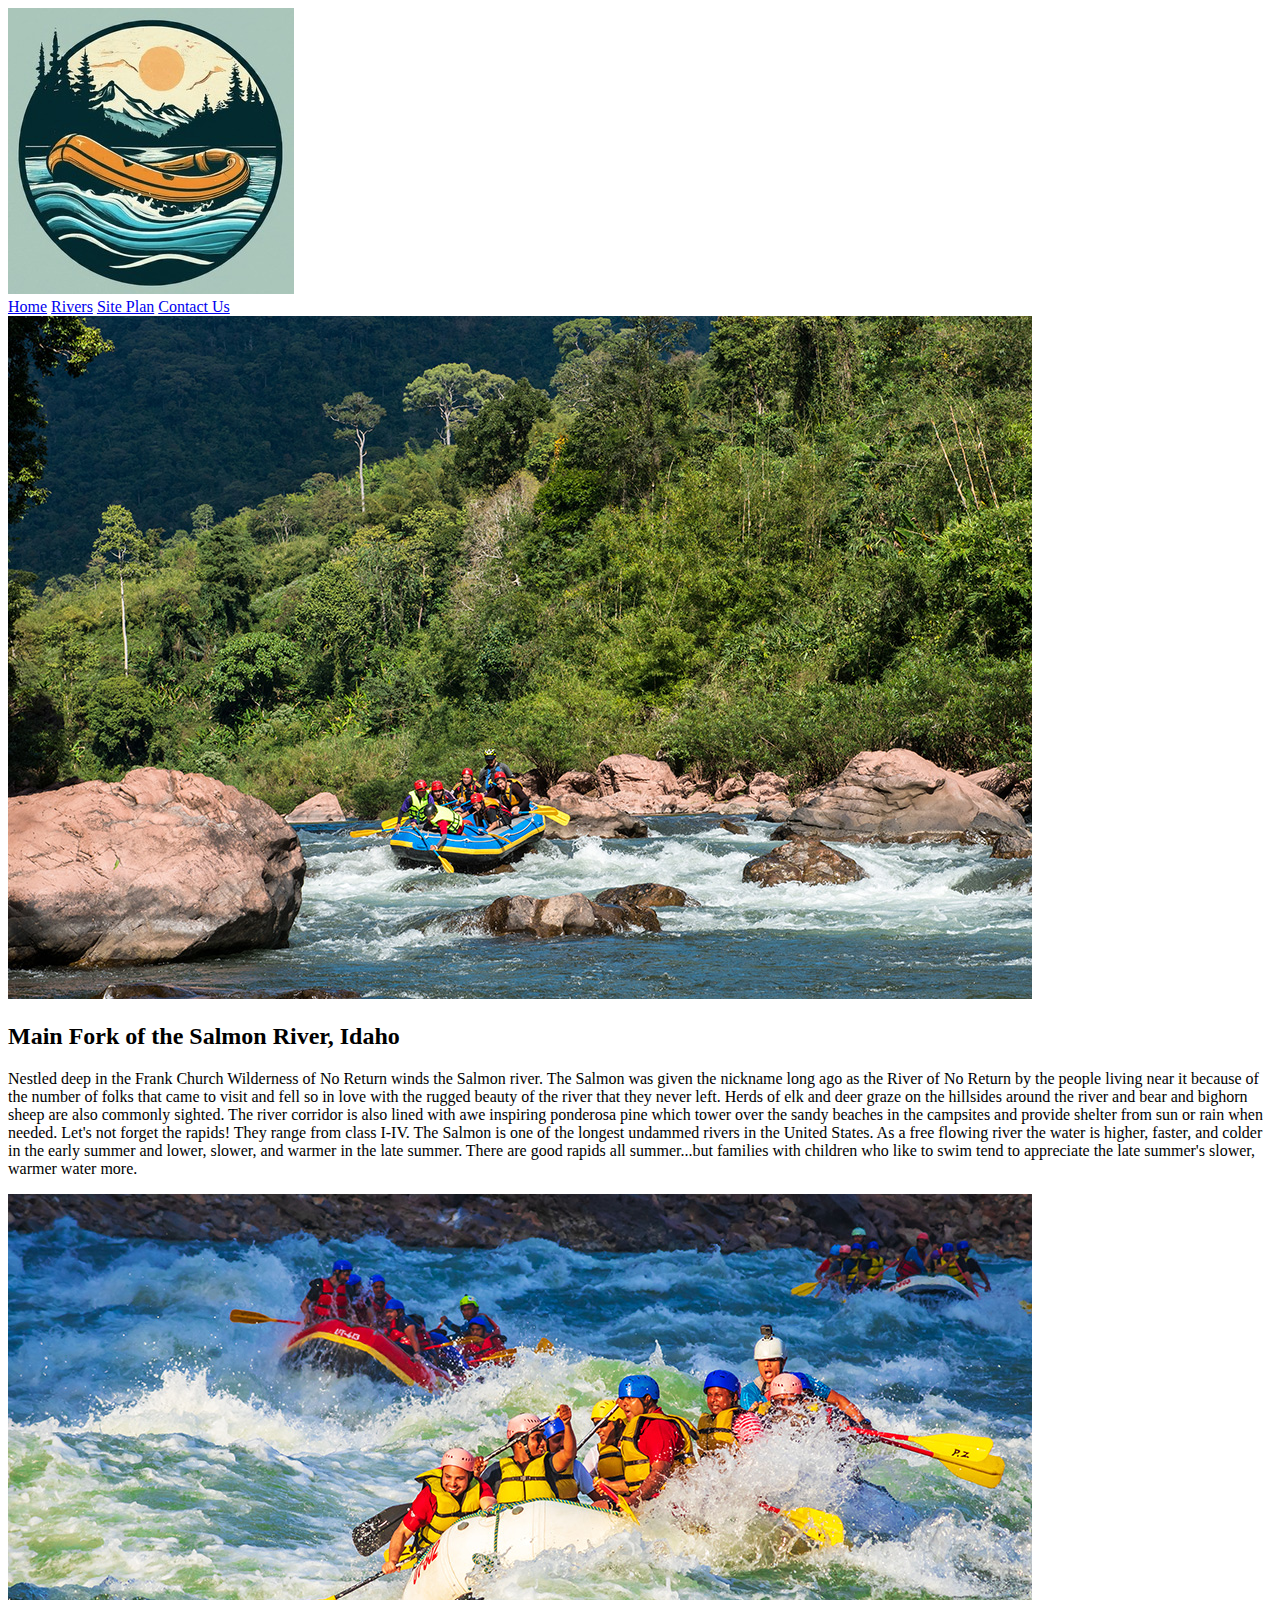
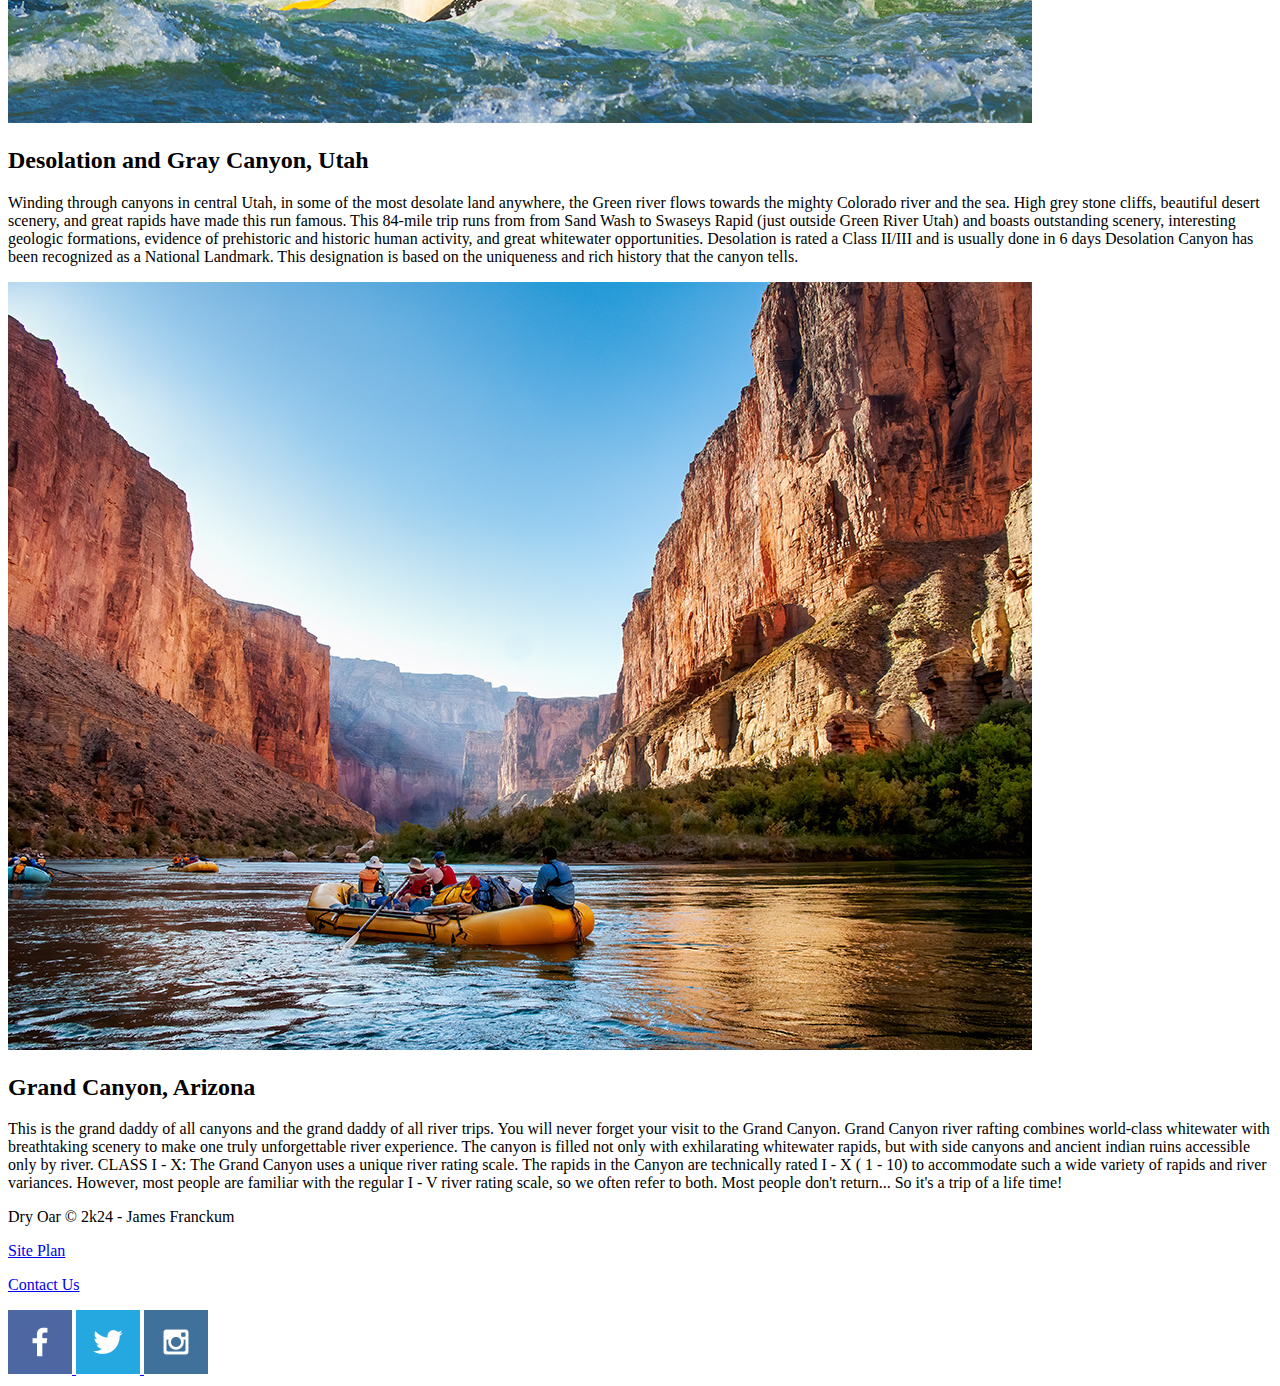
==== wwr/rivers.html @ 3126bf43 "added rivers page" ====
<!DOCTYPE html>
<html lang="en">
<head>
    <link rel="stylesheet" href="/styles/river.css">
    <meta charset="UTF-8">
    <meta name="viewport" content="width=device-width, initial-scale=1.0">
    <title>Whitewater Rafting Vacations | Dry Oar Boating | Home</title>
    <link rel="preconnect" href="https://fonts.googleapis.com">
    <link rel="preconnect" href="https://fonts.gstatic.com" crossorigin>
    <link href="https://fonts.googleapis.com/css2?family=Dongle&family=DynaPuff:wght@400..700&family=Knewave&display=swap" rel="stylesheet">
</head>
<body>
    <div id="content">
    <header>
        <a id="logo_link" href="index.html">
            <img class="logo" src="images/rwwr_logo.jpg" alt="Dry Oar Logo">
        </a>
        <nav>
            <a href="index.html">Home</a>
            <a href="rivers.html">Rivers</a>
            <a href="site_plan-refting.html">Site Plan</a>
            <a href="contactus.html">Contact Us</a>
        </nav>
    </header>
    <main class="river-grid">
        <div class="riversalmon">
            <img class="river-img" src="images/salmonriver.jpg" alt="river in forest">
            <h2>Main Fork of the Salmon River, Idaho</h2>
            <p>
                Nestled deep in the Frank Church Wilderness of No Return winds the Salmon river. The Salmon was given the nickname long ago as the River of No Return by the people living near it because of the number of folks that came to visit and fell so in love with the rugged beauty of the river that they never left.
                Herds of elk and deer graze on the hillsides around the river and bear and bighorn sheep are also commonly sighted. The river corridor is also lined with awe inspiring ponderosa pine which tower over the sandy beaches in the campsites and provide shelter from sun or rain when needed.
                Let's not forget the rapids! They range from class I-IV. The Salmon is one of the longest undammed rivers in the United States. As a free flowing river the water is higher, faster, and colder in the early summer and lower, slower, and warmer in the late summer. There are good rapids all summer...but families with children who like to swim tend to appreciate the late summer's slower, warmer water more.
            </p>
        </div>
        <section class="desolationriver-card">
            <img class="river-img" src="images/desolationriver.jpg" alt="river by cliffs">
            <h2>Desolation and Gray Canyon, Utah</h2>
            <p>
                Winding through canyons in central Utah, in some of the most desolate land anywhere, the Green river flows towards the mighty Colorado river and the sea. High grey stone cliffs, beautiful desert scenery, and great rapids have made this run famous. This 84-mile trip runs from from Sand Wash to Swaseys Rapid (just outside Green River Utah) and boasts outstanding scenery, interesting geologic formations, evidence of prehistoric and historic human activity, and great whitewater opportunities.
                Desolation is rated a Class II/III and is usually done in 6 days 
                Desolation Canyon has been recognized as a National Landmark.  This designation is based on the uniqueness and rich history that the canyon tells.
            </p>
        </section>
        <section id="canyonriver-card">
            <img src="images/canyonriver.jpg" class="canyon" alt="">
            <h2>Grand Canyon, Arizona</h2>
            <p>
                This is the grand daddy of all canyons and the grand daddy of all river trips. You will never forget your visit to the Grand Canyon.
                Grand Canyon river rafting combines world-class whitewater with breathtaking scenery to make one truly unforgettable river experience. The canyon is filled not only with exhilarating whitewater rapids, but with side canyons and ancient indian ruins accessible only by river.
                CLASS I - X: The Grand Canyon uses a unique river rating scale. The rapids in the Canyon are technically rated I - X ( 1 - 10) to accommodate such a wide variety of rapids and river variances. However, most people are familiar with the regular I - V river rating scale, so we often refer to both.
                Most people don't return... So it's a trip of a life time!
            </p>
        </section>
    </main>
    <footer>
        <p>Dry Oar &copy; 2k24 - James Franckum</p>
        <p><a href="site-plan-rafting.html">Site Plan</a></p>
        <p><a href="contactus.html">Contact Us</a></p>
        <div class="social">
            <a href="https://facebook.com" target="_blank">
                <img src="images/facebook.png" alt="fb icon">
            </a>
            <a href="https://twitter.com" target="_blank">
                <img src="images/twitter.png" alt="twitter icon">
            </a>
            <a href="https://instagram.com" target="_blank">
                <img src="images/instagram.png" alt="instagram icon">
            </a>
        </div>
    </footer>
</div>
</body>
</html>
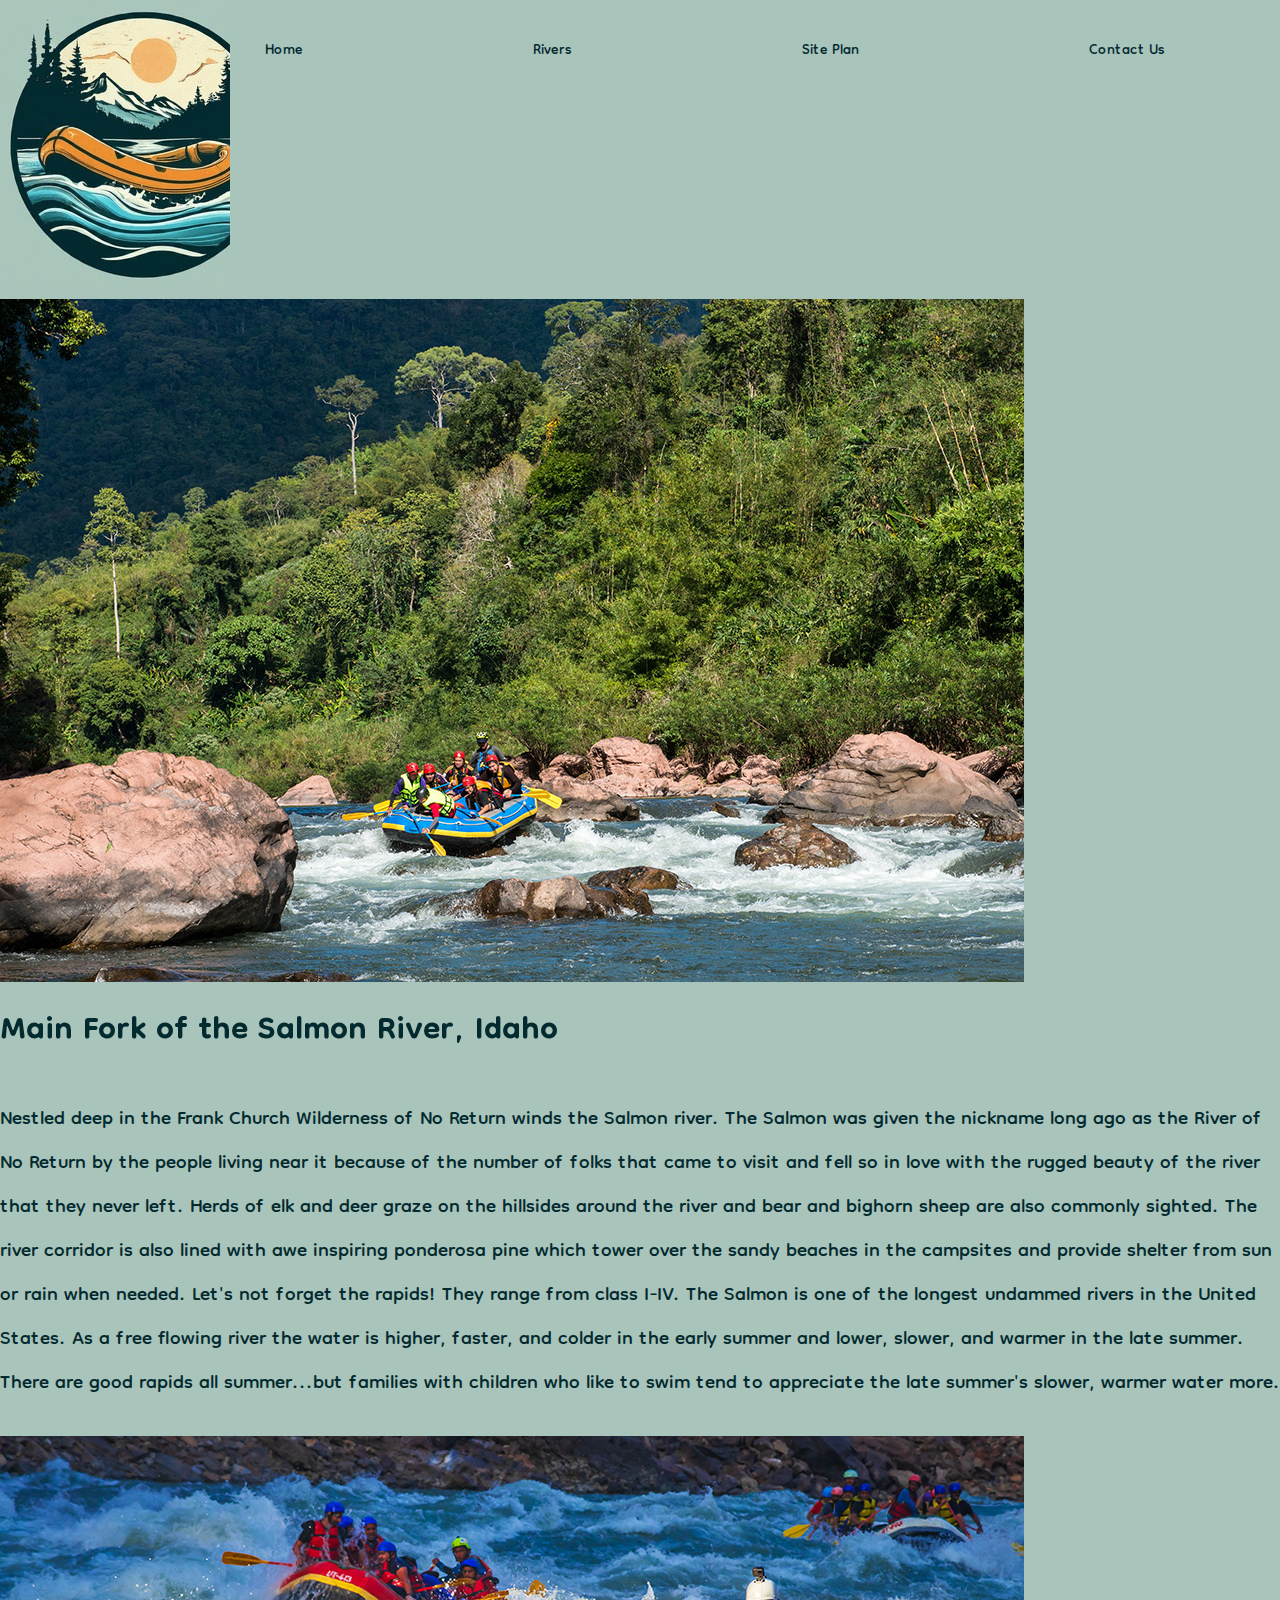
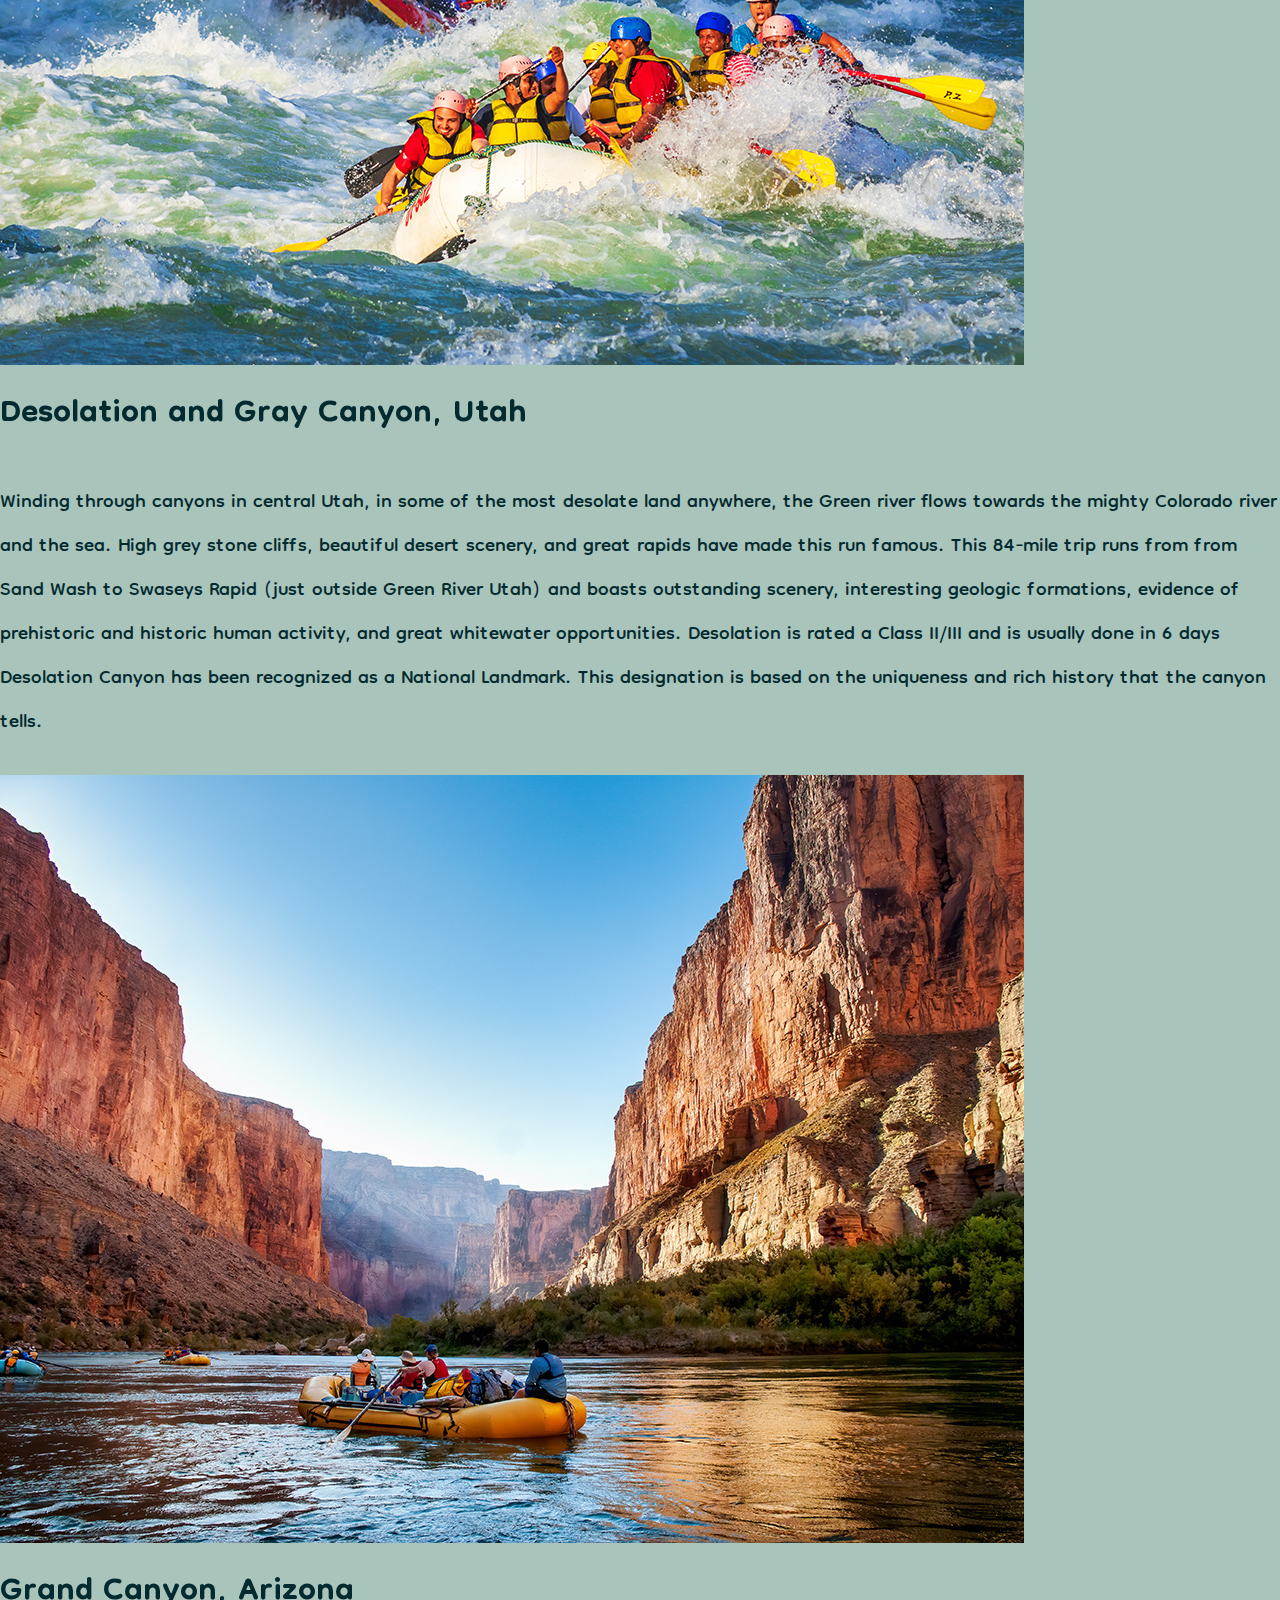
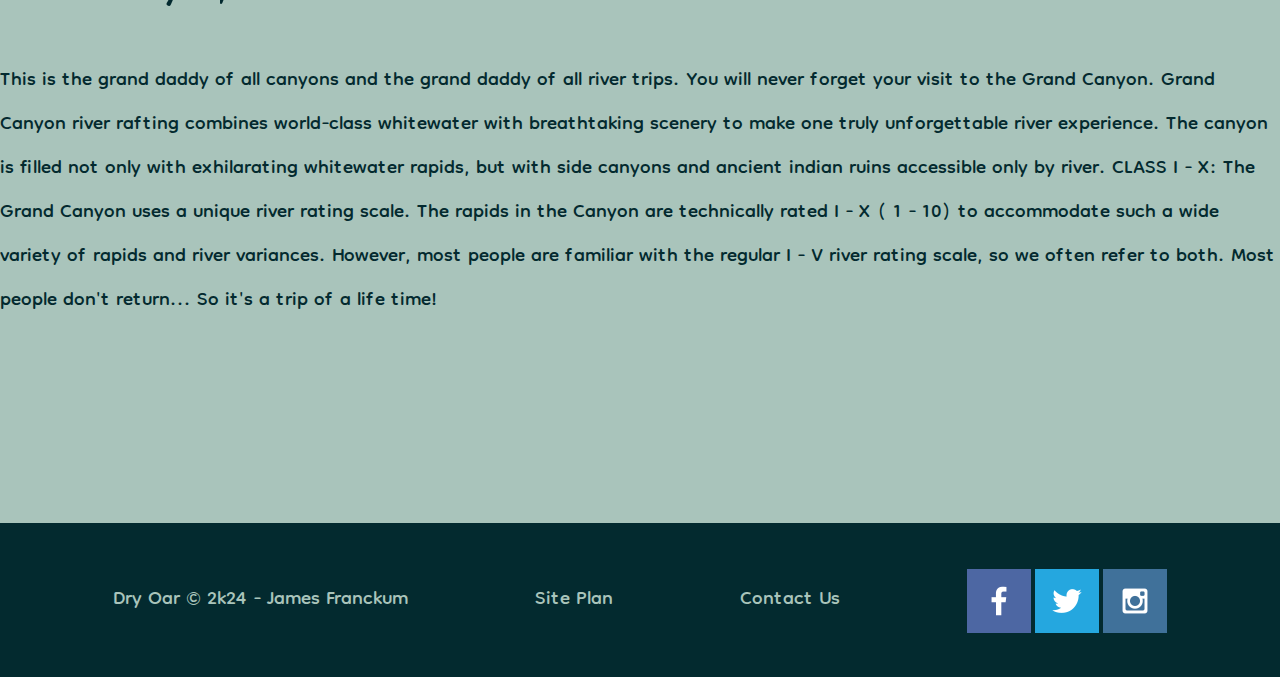
==== commit 33870893: "css added" ====
--- a/wwr/rivers.html
+++ b/wwr/rivers.html
@@ -1,7 +1,7 @@
 <!DOCTYPE html>
 <html lang="en">
 <head>
-    <link rel="stylesheet" href="/styles/river.css">
+    <link rel="stylesheet" href="styles/river.css">
     <meta charset="UTF-8">
     <meta name="viewport" content="width=device-width, initial-scale=1.0">
     <title>Whitewater Rafting Vacations | Dry Oar Boating | Home</title>
--- a/wwr/styles/river.css
+++ b/wwr/styles/river.css
@@ -0,0 +1,102 @@
+.dongle-regular {
+    font-family: "Dongle", sans-serif;
+    font-weight: 400;
+    font-style: normal;
+    font-size: 100;
+}
+.dynapuff{
+    font-family: "DynaPuff", system-ui;
+    font-optical-sizing: auto;
+    font-weight: 5;
+    font-style: normal;
+    font-variation-settings:
+    "wdth" 200;
+}
+.knewave-regular {
+    font-family: "Knewave", system-ui;
+    font-weight: 400;
+    font-style: normal;
+}
+head{
+    text-align: center;
+}
+nav{
+    display: flex;
+    justify-content: space-around;
+}
+nav a{
+    color: #032a2f;
+    background-color: #a9c4bb;
+    text-decoration: none;
+    padding: 35px;
+}
+nav a:hover{
+    background-color: #032a2f;
+    color: #a9c4bb;
+    text-decoration: none;
+}
+h4{
+    padding-bottom: 20px;
+}
+body{
+    background-color: #a9c4bb;
+    color: #032a2f;
+    font-family: "Dongle", sans-serif;
+    font-size: 22px;
+    margin: 0;
+    padding: 0;
+}
+h2{
+    margin: 0;
+}
+header{
+    display: grid;
+    grid-template-columns: 150px auto;
+    background-color: #a9c4bb;
+    color: #032a2f;
+    text-align: left;
+}
+#content{
+    max-width: 1600px;
+    margin: 0 auto;
+}
+.home-title{
+    color: #032a2f;
+    margin: 0 auto;
+    text-align: center;
+    font-size: 2em;
+    margin-top: 10px;
+}
+p{
+    font-size: 30px;
+}
+h2{
+    font-size: 50px;
+}
+#background{
+    background-color: #032a2f;
+    height: 725px;
+    grid-column: 1/11;
+    grid-row: 4/9;
+}
+footer{
+    background-color: #032a2f;
+    color: #a9c4bb;
+    padding: 25px 50px;
+    margin-top: 200px;
+    display: flex;
+    justify-content: space-around;
+    align-items: center;
+}
+footer a{
+    color: #a9c4bb;
+    text-decoration: none;
+    background-color: #032a2f;
+}
+footer .social img{
+    padding-top: 15px;
+}
+footer a:hover{
+    color: #032a2f;
+    background-color: #a9c4bb;
+}
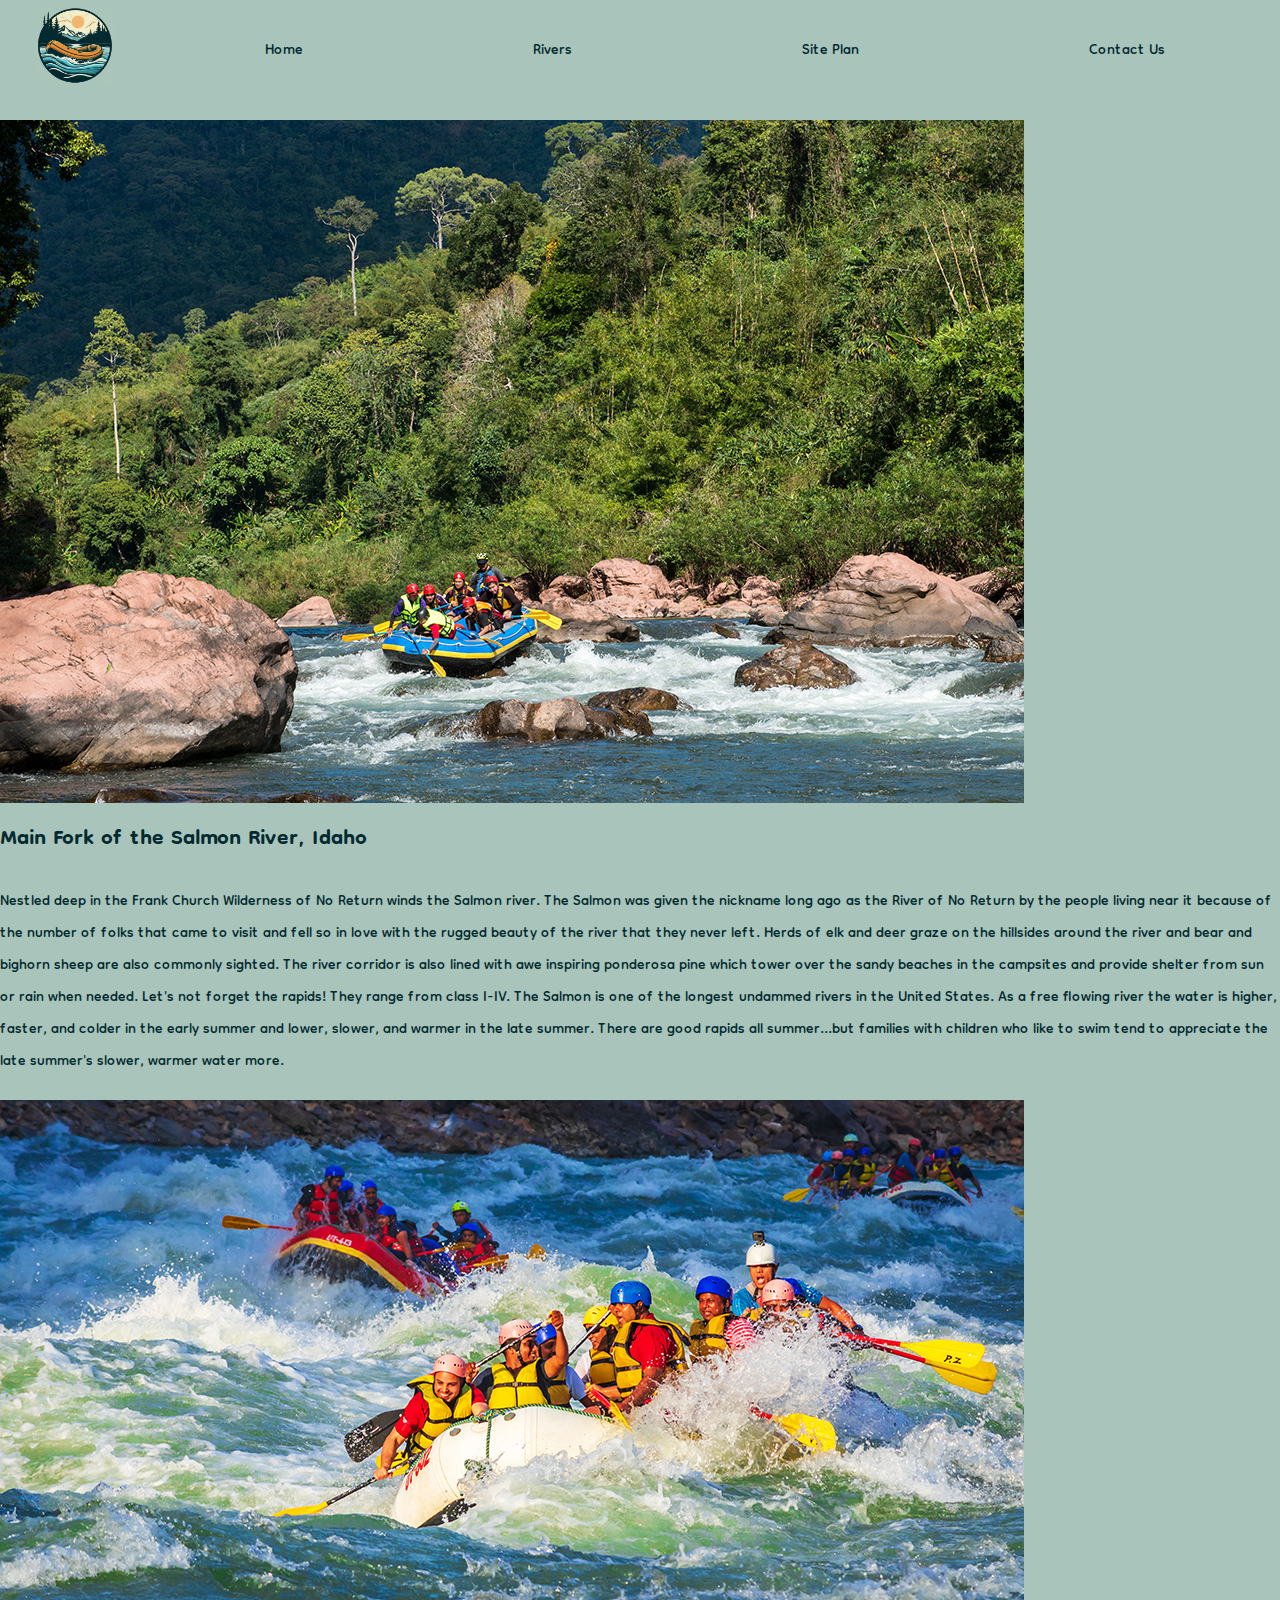
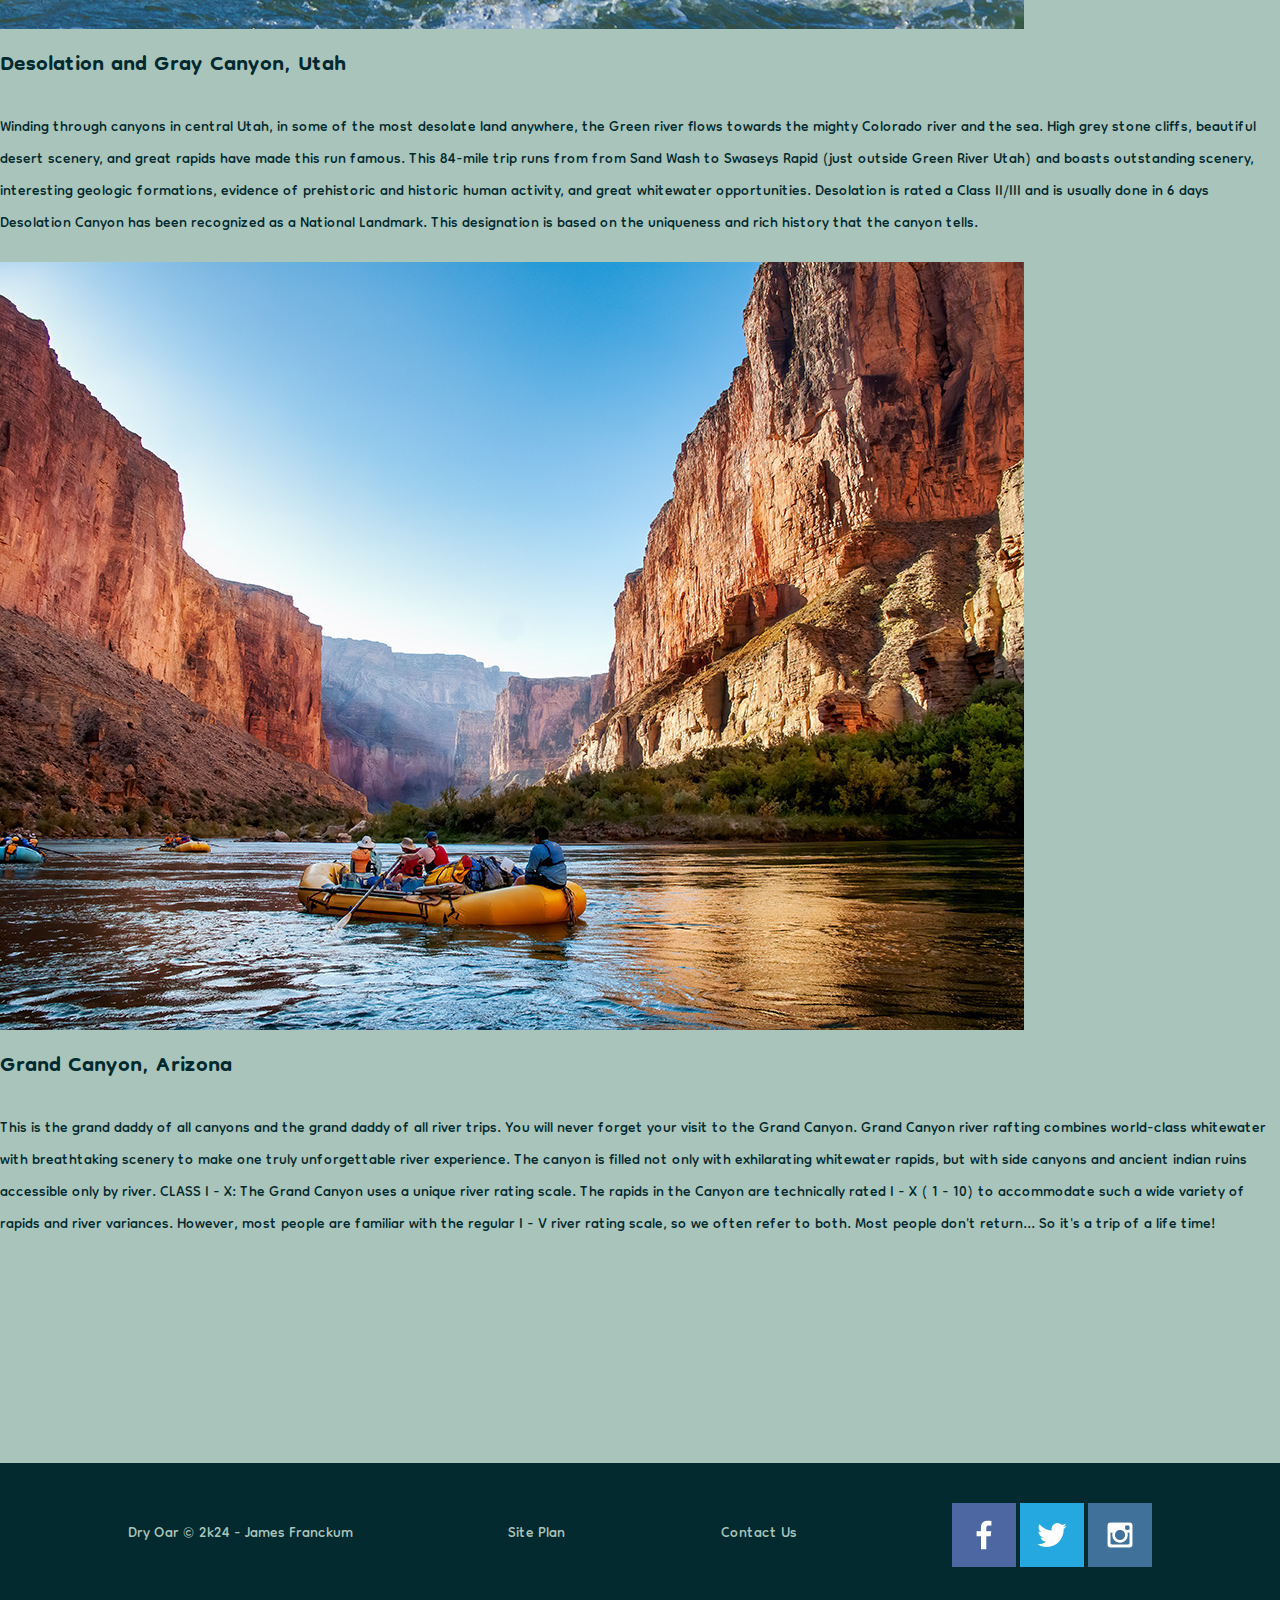
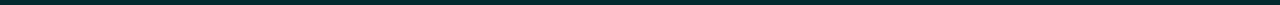
==== commit e6f783c4: "css changed" ====
--- a/wwr/rivers.html
+++ b/wwr/rivers.html
@@ -1,7 +1,7 @@
 <!DOCTYPE html>
 <html lang="en">
 <head>
-    <link rel="stylesheet" href="styles/river.css">
+    <link rel="stylesheet" href="styles/index.css">
     <meta charset="UTF-8">
     <meta name="viewport" content="width=device-width, initial-scale=1.0">
     <title>Whitewater Rafting Vacations | Dry Oar Boating | Home</title>
--- a/wwr/styles/index.css
+++ b/wwr/styles/index.css
@@ -0,0 +1,234 @@
+.dongle-regular {
+    font-family: "Dongle", sans-serif;
+    font-weight: 400px;
+    font-style: normal;
+    font-size: 100px;
+  }
+.dynapuff{
+    font-family: "DynaPuff", system-ui;
+    font-optical-sizing: auto;
+    font-weight: 5%;
+    font-style: normal;
+    font-variation-settings:
+      "wdth" 200;
+  }
+.knewave-regular {
+    font-family: "Knewave", system-ui;
+    font-weight: 400;
+    font-style: normal;
+  }
+head{
+    text-align: center;
+}
+nav{
+    display: flex;
+    justify-content: space-around;
+}
+h4{
+    padding-bottom: 20px;
+}
+h1, h4{
+    font-family: "DynaPuff", sans-serif;
+}
+body{
+    background-color: #a9c4bb;
+    color: #032a2f;
+    font-family: "Dongle", sans-serif;
+    font-size: 22px;
+    margin: 0;
+    padding: 0;
+}
+h2{
+    margin: 0;
+}
+header{
+    display: grid;
+    grid-template-columns: 150px auto;
+    background-color: #a9c4bb;
+    color: #032a2f;
+    text-align: left;
+}
+#content{
+    max-width: 1600px;
+    margin: 0 auto;
+}
+nav a{
+    text-align: 0 auto;
+    color: #032a2f;
+    background-color: #a9c4bb;
+    text-decoration: none;
+    padding: 35px;
+}
+nav a:hover{
+    background-color: #032a2f;
+    color: #a9c4bb;
+    text-decoration: none;
+}
+.home-title{
+    color: #032a2f;
+    margin: 0 auto;
+    text-align: center;
+    font-size: 2em;
+    margin-top: 10px;
+}
+#hero-box{
+    grid-column: 1 / 4;
+    grid-row: 1 / 3;
+    z-index: -1;
+}
+#hero{
+    display: grid;
+    grid-template-columns: 1fr 3fr 1fr;
+    margin-top: -100px;
+}
+#hero-msg{
+    grid-column: 2 / 3;
+    grid-row: 1 /2;
+    margin-top: 100px;
+}
+#hero-msg h1{
+    margin: 0 auto;
+    text-align: center;
+    color: #a9c4bb;
+    text-shadow: 0 0 3px #FF0000, 0 0 5px #0000FF;
+}
+#hero-msg h4{
+    margin: 0 auto;
+    text-align: center;
+    color: #a9c4bb;
+    text-shadow: 0 0 3px #FF0000, 0 0 5px #0000FF;
+}
+main{
+    display: grid;
+    grid-template-columns: repeat(1fr, 10);
+}
+.button-box{
+    margin: 0 auto;
+    text-align: center;
+}
+#background{
+    background-color: #032a2f;
+    height: 725px;
+    grid-column: 1/11;
+    grid-row: 4/9;
+}
+.book{
+    background-color: #a9c4bb;
+    color: #032a2f;
+    text-decoration: none;
+    margin: 0 auto;
+    text-align: center;
+    font-size: 18px;
+    padding: 15px 30px;
+    margin-top: 50px;
+    border: 7px #032a2f solid;
+    border-radius: 7px;
+}
+.join{
+    background-color: #032a2f;
+    color: #a9c4bb;
+    text-decoration: none;
+    font-size: 18px;
+    padding: 15px 30px;
+    margin-top: 50px;
+    border: 10px #032a2f solid;
+}
+.join:hover{
+    color: #eb8d2d;
+    font-weight: bold;
+    background-color: #a9c4bb;
+    border: 7px #eb8d2d solid;
+    border-radius: 7px;
+}
+.book:hover{
+    background-color: #a9c4bb;
+    color: #eb8d2d;
+    font-weight: bold;
+    border: 7px #eb8d2d solid;
+    border-radius: 7px;
+}
+.msg{
+    background-color: #032a2f;
+    text-align: center;
+    padding: 35px;
+    grid-column: 6/10;
+    grid-row: 6/7;
+}
+.msg h2{
+    color: #a9c4bb;
+}
+.msg p{
+    color: #a9c4bb;
+    font-size: .8em;
+    padding-bottom: 15px;
+}
+footer{
+    background-color: #032a2f;
+    color: #a9c4bb;
+    padding: 25px 50px;
+    margin-top: 200px;
+    display: flex;
+    justify-content: space-around;
+    align-items: center;
+}
+footer a{
+    color: #a9c4bb;
+    text-decoration: none;
+    background-color: #032a2f;
+}
+footer .social img{
+    padding-top: 15px;
+}
+footer a:hover{
+    color: #032a2f;
+    background-color: #a9c4bb;
+}
+.icon{
+    width: 80px;
+    margin: 0 auto;
+    text-align: center;
+    padding-top: 10px;
+}
+#hero-img{
+    width: 100%;
+    margin: 0 auto;
+    text-align: center;
+    background-color: aliceblue;
+    background-image: linear-gradient(blue, #a9c4bb);
+}
+.logo{
+    width: 80px;
+    padding-bottom: 22px;
+}
+#logo_link{
+    padding-top: 5px;
+    justify-self: center;
+    align-self: center;
+}
+.rivers-card{
+    grid-column: 2/4;
+    grid-row: 2/3;
+}
+.card-img{
+    border: 7px #032a2f solid;
+    border-radius: 7px;
+    grid-column: 5/7;
+    grid-row: 2/3;
+}
+.camping-card{
+    grid-column: 5/7;
+    grid-row: 2/3;
+}
+.rapids-card{
+    grid-column: 8/10;
+    grid-row: 2/3;
+}
+.card-img, .mountains{
+    width: 100%;
+}
+.mountains{
+    grid-column: 2/7;
+    grid-row: 5/8;
+}
+/**Start second river page information**/
+.river